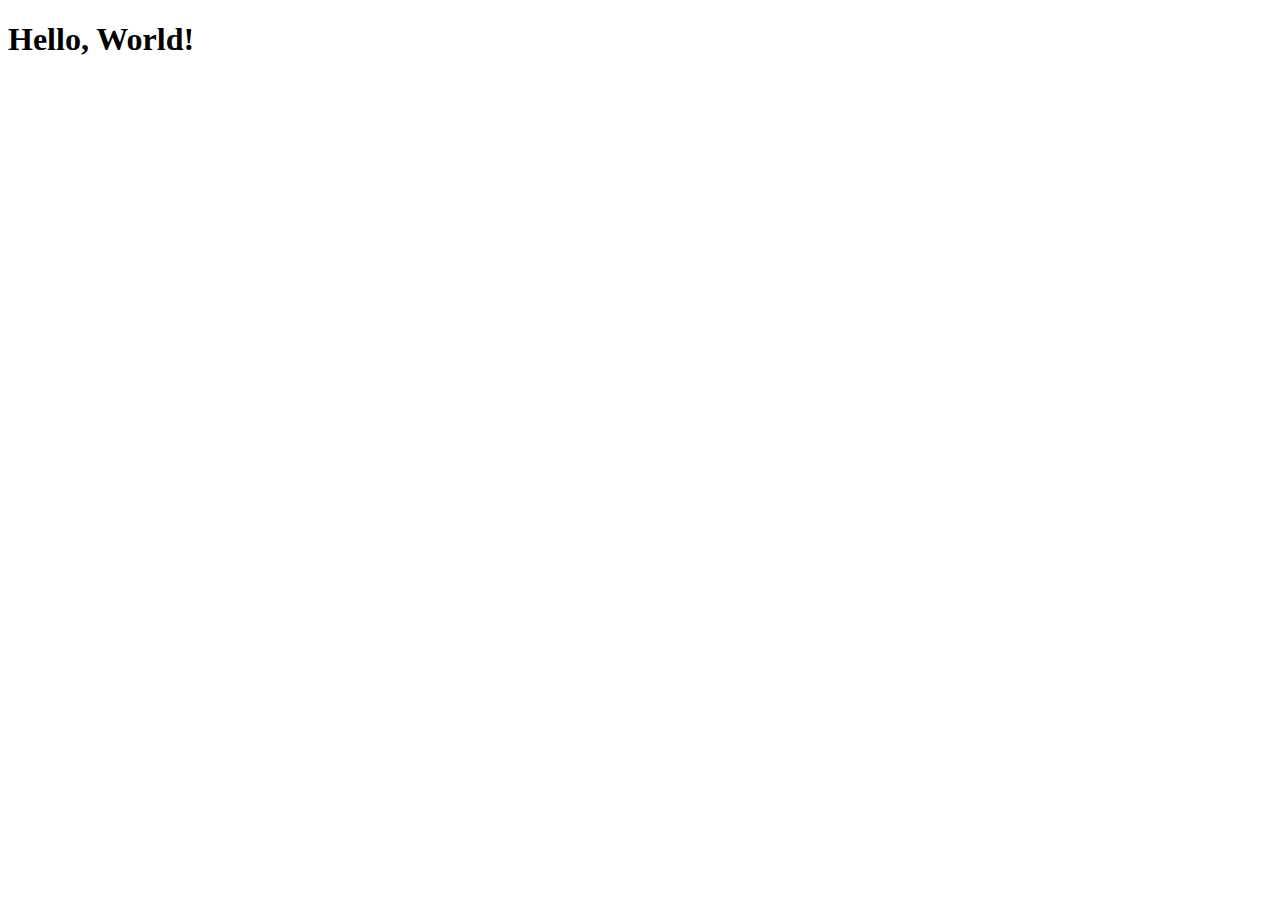
==== index.html @ 06d2bc15 "Create index.html" ====
<!DOCTYPE html>
<html lang="en">
<head>
    <meta charset="UTF-8">
    <meta http-equiv="X-UA-Compatible" content="IE=edge">
    <meta name="viewport" content="width=device-width, initial-scale=1.0">
    <title>Document</title>
</head>
<body>
    <h1>Hello, World!</h1>
</body>
</html>
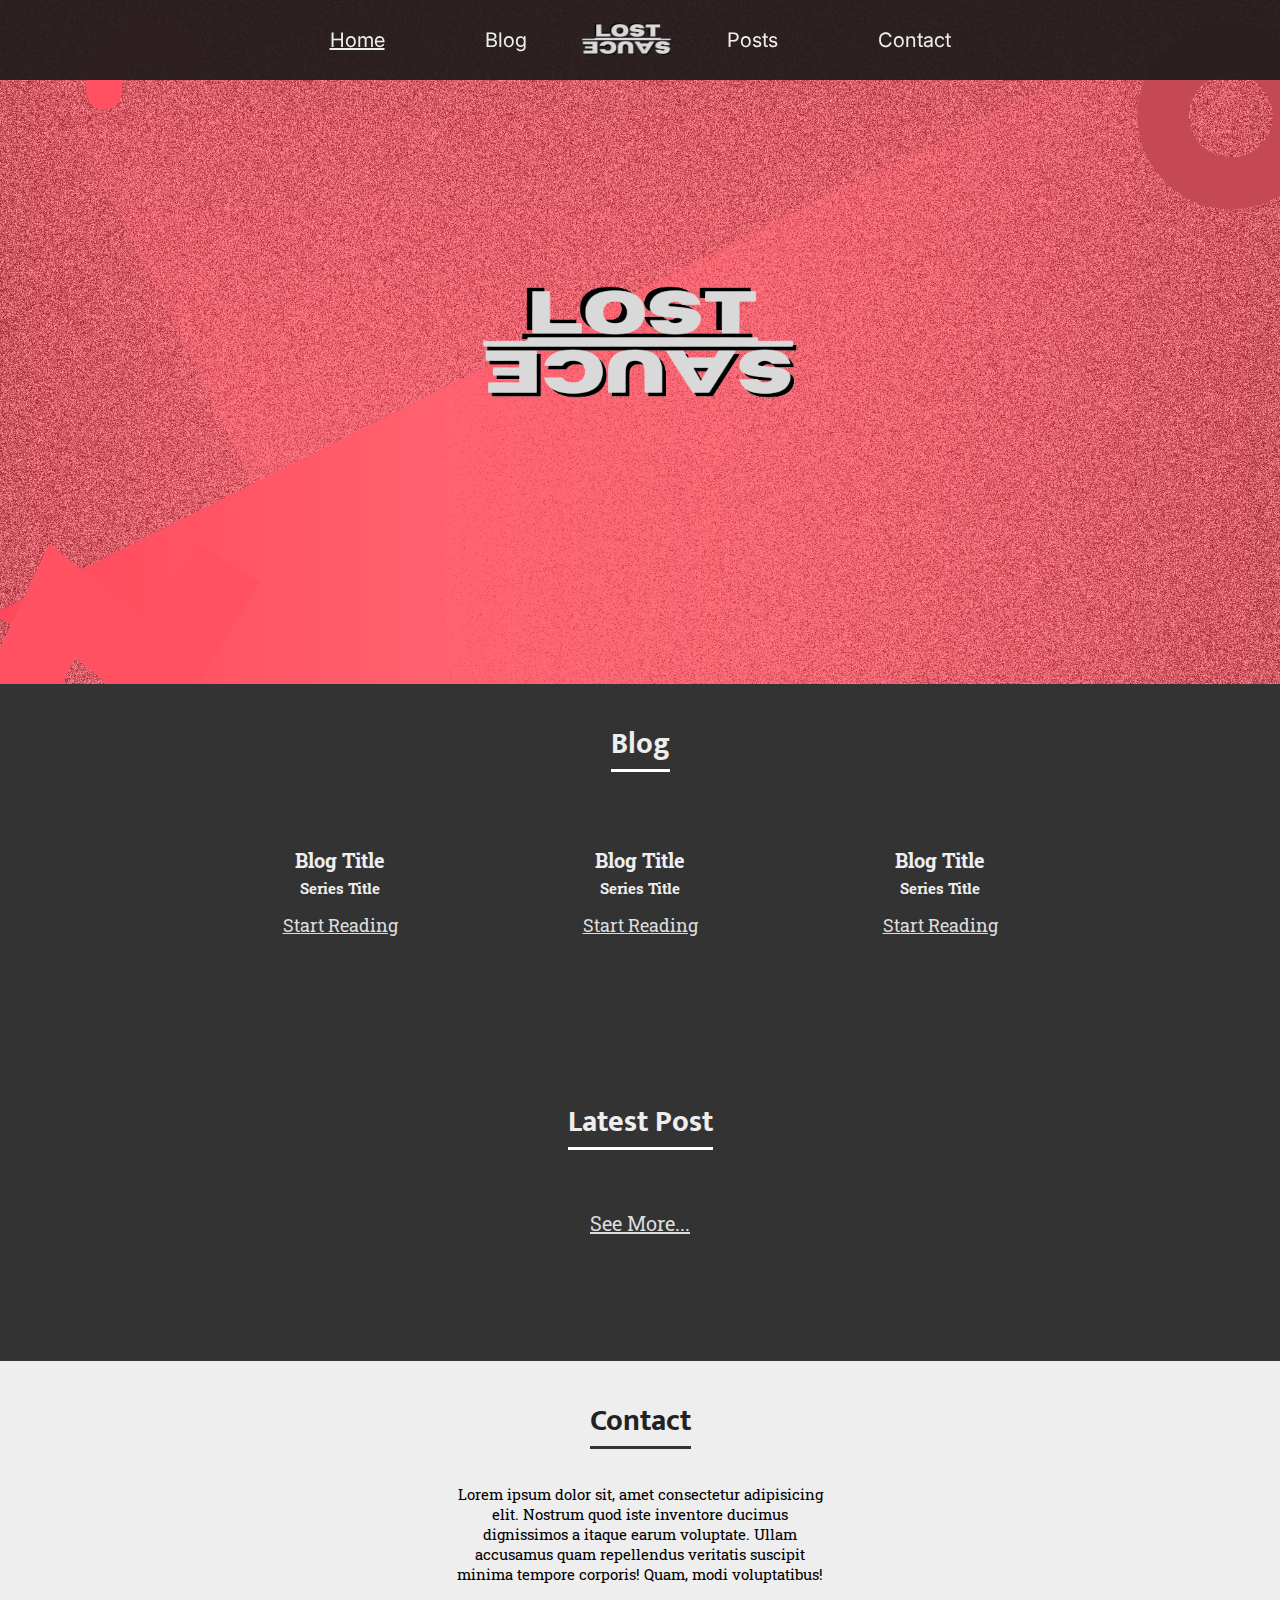
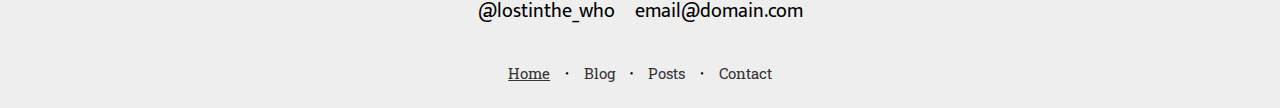
==== commit 12965149: "Update index.html and main.css" ====
--- a/index.html
+++ b/index.html
@@ -4,9 +4,109 @@
     <meta charset="UTF-8">
     <meta http-equiv="X-UA-Compatible" content="IE=edge">
     <meta name="viewport" content="width=device-width, initial-scale=1.0">
-    <title>Document</title>
+    <title>Lost in the Sauce</title>
+    <link rel="stylesheet" href="/main.css">
+    <link rel="stylesheet" href="/menuicon.css">
+    <link rel="stylesheet" href="https://devoffline.com/cdn/css/scrollbar.css">
 </head>
 <body>
-    <h1>Hello, World!</h1>
+    <div onclick="toggleNav();" class="menu-icon"></div>
+    <header>
+        <nav>
+            <ul class="nav-list">
+                <li class="nav-link">
+                    <a onclick="mobileLinks();" class="current" href="/">Home</a>
+                </li>
+                <li class="nav-link">
+                    <a onclick="mobileLinks();" href="/blog">Blog</a>
+                </li>
+                <div class="nav-brand active">
+                    <img src="/images/logo.png" alt="">
+                </div>
+                <li class="nav-link">
+                    <a onclick="mobileLinks();" href="/posts">Posts</a>
+                </li>
+                <li class="nav-link">
+                    <a onclick="mobileLinks();" href="/#contact">Contact</a>
+                </li>
+            </ul>
+        </nav>
+    </header>
+
+    <main>
+        <div class="hero">
+            <img src="/images/logo.png" alt="">
+        </div>
+
+        <div class="blog">
+            <div class="title">
+                <h2>Blog</h2>
+            </div>
+            <ul class="blog-list">
+                <li class="blog-item">
+                    <img src="https://via.placeholder.com/250" alt="">
+                    <h4>Blog Title</h4>
+                    <h3>Series Title</h3>
+                    <a href="">Start Reading</a>
+                </li>
+                <li class="blog-item">
+                    <img src="https://via.placeholder.com/250" alt="">
+                    <h4>Blog Title</h4>
+                    <h3>Series Title</h3>
+                    <a href="">Start Reading</a>
+                </li>
+                <li class="blog-item">
+                    <img src="https://via.placeholder.com/250" alt="">
+                    <h4>Blog Title</h4>
+                    <h3>Series Title</h3>
+                    <a href="">Start Reading</a>
+                </li>
+            </ul>
+        </div>
+
+        <div class="posts">
+            <div class="title">
+                <h2>Latest Post</h2>
+            </div>
+            <div class="latest-post">
+                <img src="https://via.placeholder.com/250" alt="">
+                <a href="">See More...</a>
+            </div>
+        </div>
+
+        <div class="contact" id="contact">
+            <div class="title">
+                <h2>Contact</h2>
+            </div>
+            <p>Lorem ipsum dolor sit, amet consectetur adipisicing elit. Nostrum quod iste inventore ducimus dignissimos a itaque earum voluptate. Ullam accusamus quam repellendus veritatis suscipit minima tempore corporis! Quam, modi voluptatibus!</p>
+            <ul class="social">
+                <li class="social-media">
+                    @lostinthe_who
+                </li>
+                <li class="social-media">
+                    email@domain.com
+                </li>
+            </ul>
+            <ul class="footer-list">
+                <li class="footer-link">
+                    <a class="current" href="">Home</a>
+                </li>
+                <span>&bull;</span>
+                <li class="footer-link">
+                    <a href="">Blog</a>
+                </li>
+                <span>&bull;</span>
+                <li class="footer-link">
+                    <a href="">Posts</a>
+                </li>
+                <span>&bull;</span>
+                <li class="footer-link">
+                    <a href="">Contact</a>
+                </li>
+            </ul>
+        </div>
+    </main>
+    <script src="https://ajax.googleapis.com/ajax/libs/jquery/3.5.1/jquery.min.js"></script>
+    <script src="/scripts.js"></script>
 </body>
 </html>--- a/main.css
+++ b/main.css
@@ -0,0 +1,239 @@
+@import url('https://fonts.googleapis.com/css2?family=Caveat&family=Inter&family=Lato&family=Mukta&family=Nunito&family=Roboto+Slab&display=swap');
+
+* {
+    margin: 0;
+    padding: 0;
+    box-sizing: border-box;
+}
+
+html {
+    font-size: 10px;
+    overflow-x: hidden;
+}
+
+header {
+    width: 100vw;
+    height: 100vh;
+    background: rgba(25, 25, 25, .9);
+    position: fixed;
+    left: -110vw;
+    transition: all 650ms;
+}
+
+body {
+    background: #333;
+}
+
+.nav-list {
+    width: 100vw;
+    height: 100vh;
+    display: flex;
+    justify-content: center;
+    align-items: center;
+    list-style: none;
+    flex-direction: column;
+}
+
+.nav-link {
+    padding: 2.5rem 0;
+}
+
+.nav-link a {
+    font-size: 2.5rem;
+    font-family: "Inter";
+    color: #eee;
+    text-decoration: none;
+}
+
+.nav-brand img {
+    width: 250px;
+}
+
+.nav-brand {
+    position: relative;
+    left: -210vw;
+    transition: all 1500ms;
+}
+
+.nav-brand.active {
+    left: 0;
+}
+
+.title {
+    display: flex;
+    justify-content: center;
+    align-items: center;
+    padding: 3.5rem 0;
+}
+
+.title h2 {
+    color: #eee;
+    font-size: 3rem;
+    font-family: Mukta;
+    border-bottom: #fff 3.5px solid;
+}
+
+/* hero */
+
+.hero {
+    width: 100vw;
+    height: 76vh;
+    background: url('/images/hero-bg.png') center no-repeat;
+    background-size: cover;
+    display: flex;
+    justify-content: center;
+    align-items: center;
+}
+
+.hero img {
+    width: 350px;
+}
+
+/* blog */
+
+.blog-list {
+    width: 100vw;
+    display: flex;
+    justify-content: center;
+    align-items: center;
+    flex-direction: column;
+    list-style: none;
+}
+
+.blog-item {
+    padding: 2.5rem 0;
+    font-size: 2rem;
+    display: flex;
+    justify-content: center;
+    align-items: center;
+    flex-direction: column;
+    font-family: "Roboto Slab";
+}
+
+.blog-item img {
+    width: 250px;
+    object-fit: cover;
+}
+
+.blog-item h4 {
+    padding: 1.5rem 0 .5rem 0;
+    color: #eee;
+}
+
+.blog-item h3 {
+    padding: 0 0 1.5rem 0;
+    color: #eee;
+    font-size: 1.5rem;
+}
+
+.blog-item a {
+    font-size: 1.8rem;
+    color: #ddd;
+}
+
+/* post */
+
+.posts {
+    padding: 10rem 0;
+}
+
+.latest-post {
+    display: flex;
+    justify-content: center;
+    align-items: center;
+    flex-direction: column;
+}
+
+.latest-post a {
+    font-family: "Roboto Slab";
+    padding: 2.5rem 0;
+    font-size: 2rem;
+    color: #ddd;
+}
+
+/* contact */
+
+.contact {
+    width: 100vw;
+    background: #eee;
+}
+
+.contact .title h2 {
+    color: #222;
+    border-bottom: #333 3.5px solid;
+}
+
+.contact p {
+    font-family: "Roboto Slab";
+    font-size: 1.5rem;
+    text-align: center;
+    margin: 0 2.5rem;
+}
+
+.social {
+    display: flex;
+    justify-content: center;
+    align-items: center;
+    list-style: none;
+}
+
+.social-media {
+    font-size: 2rem;
+    font-family: "Mukta";
+    padding: 1rem;
+}
+
+.footer-list {
+    display: flex;
+    justify-content: center;
+    align-items: center;
+    padding: 2.5rem 0;
+    list-style: none;
+}
+
+.footer-link {
+    padding: 0 1.5rem;
+}
+
+.footer-link a {
+    font-size: 1.5rem;
+    font-family: Roboto Slab;
+    text-decoration: none;
+    color: #333;
+}
+
+a.current {
+    text-decoration: underline;
+}
+
+@media only screen and (min-width: 1000px) {
+    .menu-icon {
+        display: none;
+    }
+    header {
+        left: 0;
+        height: 8rem;
+    }
+    .nav-list {
+        flex-direction: row;
+        height: 8rem;
+    }
+    .nav-link {
+        padding: 0 5rem;
+    }
+    .nav-link a {
+        font-size: 2rem;
+    }
+    .nav-brand img {
+        width: 100px;
+    }
+    .blog-list {
+        flex-direction: row;
+    }
+    .blog-item {
+        padding: 2.5rem;
+    }
+    .contact p {
+        margin: 0 45rem;
+    }
+}--- a/menuicon.css
+++ b/menuicon.css
@@ -0,0 +1,53 @@
+.menu-icon {
+    width: 5rem;
+    height: .5rem;
+    background: #fff;
+    position: absolute;
+    top: 5rem;
+    left: 2.5rem;
+    cursor: pointer;
+    border-radius: 5px;
+    z-index: 99;
+    transition: all 650ms;
+    position: fixed;
+}
+
+.menu-icon::before {
+    content: " ";
+    width: 5rem;
+    height: .5rem;
+    background: #fff;
+    position: absolute;
+    top: 1.5rem;
+    cursor: pointer;
+    border-radius: 5px;
+    transition: all 650ms;
+}
+
+.menu-icon::after {
+    content: " ";
+    width: 5rem;
+    height: .5rem;
+    background: #fff;
+    position: absolute;
+    top: -1.5rem;
+    cursor: pointer;
+    border-radius: 5px;
+    transition: all 650ms;
+}
+
+.menu-icon.active::after {
+    top: 0;
+    z-index: 99;
+}
+
+.menu-icon.active {
+    transform: rotate(45deg);
+    background: rgb(97, 97, 97);
+    z-index: 100;
+}
+
+.menu-icon.active::before {
+    transform: rotate(90deg);
+    top: 0;
+}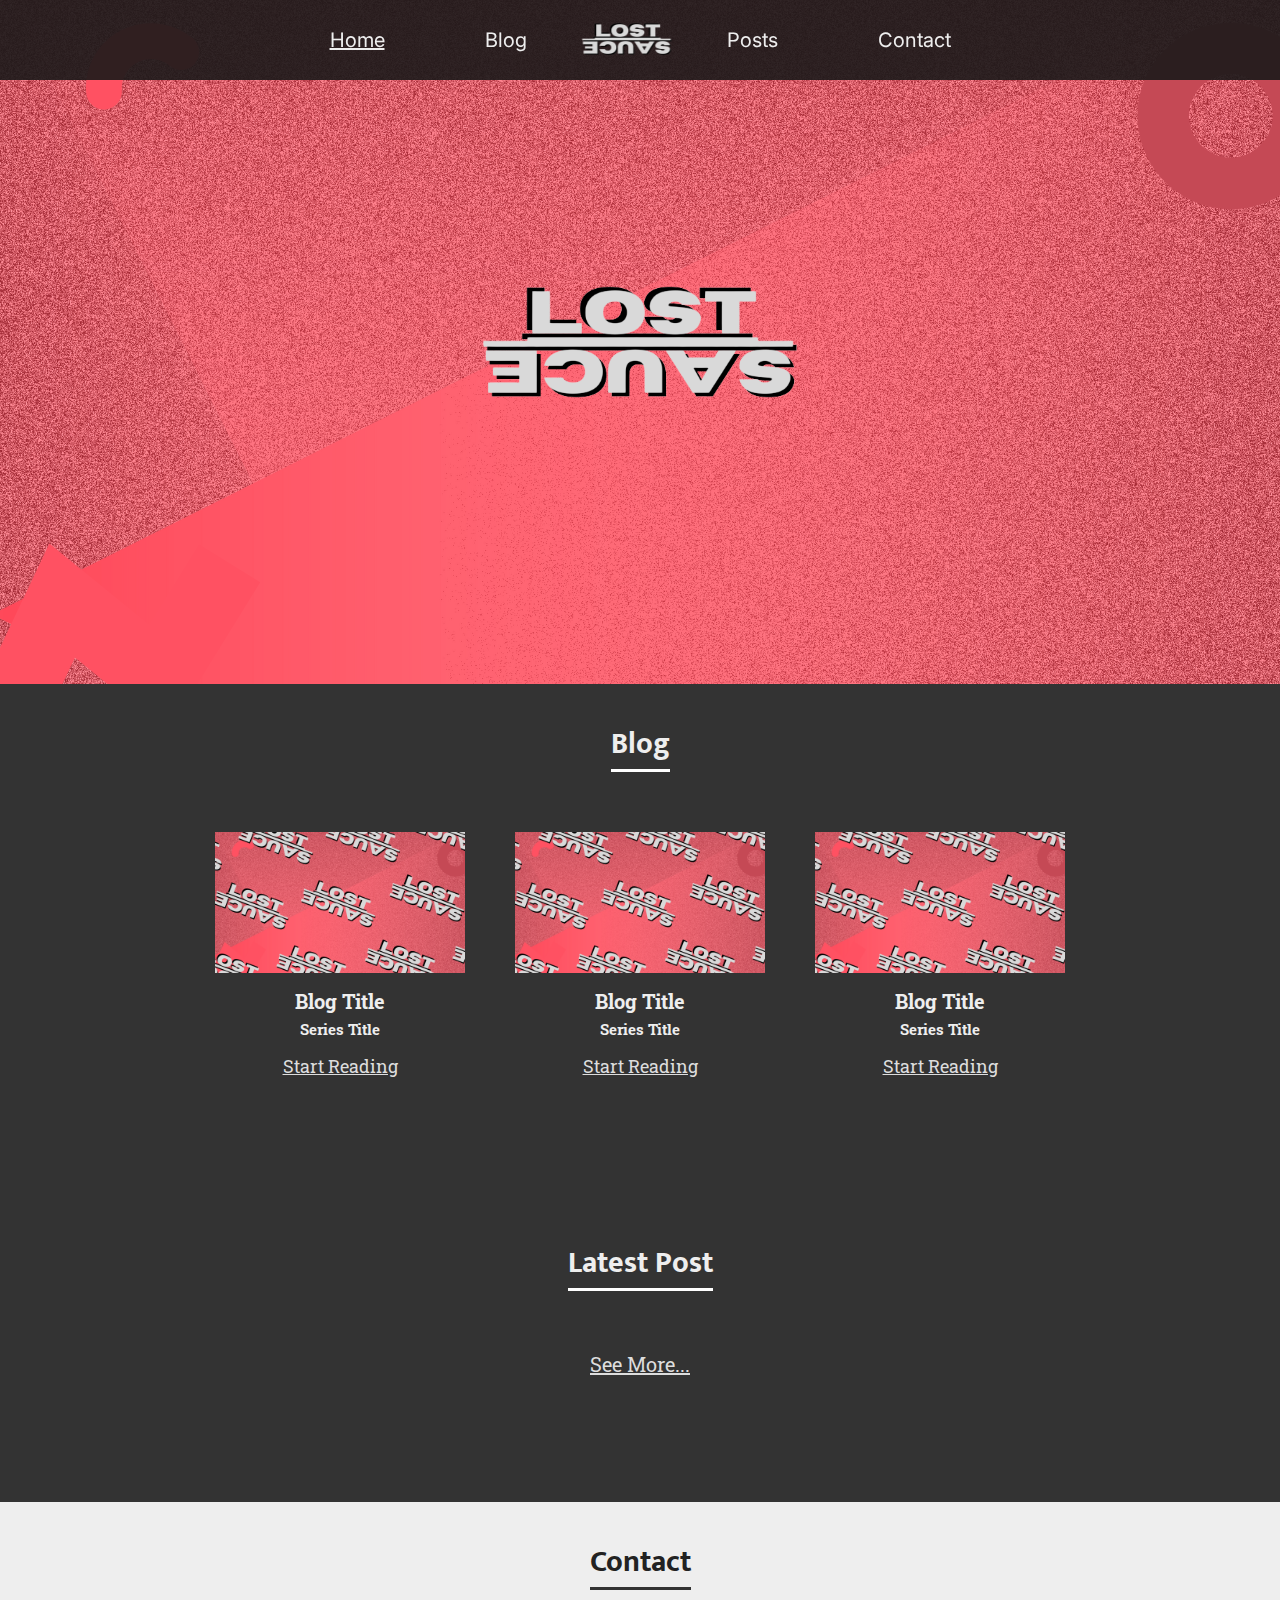
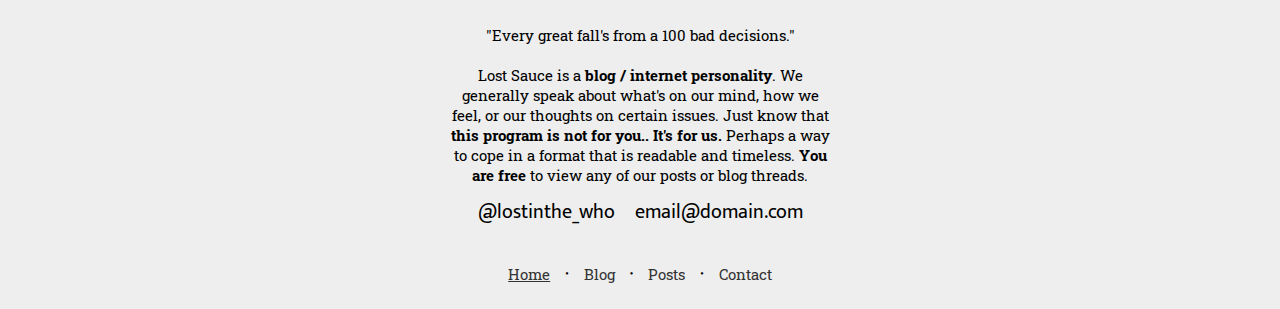
==== commit b21d0595: "Update index.html" ====
--- a/index.html
+++ b/index.html
@@ -8,6 +8,7 @@
     <link rel="stylesheet" href="/main.css">
     <link rel="stylesheet" href="/menuicon.css">
     <link rel="stylesheet" href="https://devoffline.com/cdn/css/scrollbar.css">
+    <link rel="icon" href="/images/favicon.png">
 </head>
 <body>
     <div onclick="toggleNav();" class="menu-icon"></div>
@@ -44,19 +45,19 @@
             </div>
             <ul class="blog-list">
                 <li class="blog-item">
-                    <img src="https://via.placeholder.com/250" alt="">
+                    <img src="/images/placeholder.png" alt="">
                     <h4>Blog Title</h4>
                     <h3>Series Title</h3>
                     <a href="">Start Reading</a>
                 </li>
                 <li class="blog-item">
-                    <img src="https://via.placeholder.com/250" alt="">
+                    <img src="/images/placeholder.png" alt="">
                     <h4>Blog Title</h4>
                     <h3>Series Title</h3>
                     <a href="">Start Reading</a>
                 </li>
                 <li class="blog-item">
-                    <img src="https://via.placeholder.com/250" alt="">
+                    <img src="/images/placeholder.png" alt="">
                     <h4>Blog Title</h4>
                     <h3>Series Title</h3>
                     <a href="">Start Reading</a>
@@ -78,7 +79,10 @@
             <div class="title">
                 <h2>Contact</h2>
             </div>
-            <p>Lorem ipsum dolor sit, amet consectetur adipisicing elit. Nostrum quod iste inventore ducimus dignissimos a itaque earum voluptate. Ullam accusamus quam repellendus veritatis suscipit minima tempore corporis! Quam, modi voluptatibus!</p>
+            <p>"Every great fall's from a 100 bad decisions."
+                <br/><br/>
+                Lost Sauce is a <strong>blog / internet personality</strong>. We generally speak about what's on our mind, how we feel, or our thoughts on certain issues. Just know that <strong>this program is not for you.. It's for us.</strong> Perhaps a way to cope in a format that is readable and timeless. <strong>You are free</strong> to view any of our posts or blog threads.
+            </p>
             <ul class="social">
                 <li class="social-media">
                     @lostinthe_who
--- a/main.css
+++ b/main.css
@@ -22,6 +22,13 @@
 
 body {
     background: #333;
+    min-height: 100vh;
+    display: flex;
+    flex-direction: column;
+}
+
+main {
+    flex-grow: 1;
 }
 
 .nav-list {
@@ -91,6 +98,10 @@
 
 /* blog */
 
+.blog {
+    background: #333;
+}
+
 .blog-list {
     width: 100vw;
     display: flex;
@@ -155,6 +166,7 @@
 
 .contact {
     width: 100vw;
+    height: 100%;
     background: #eee;
 }
 
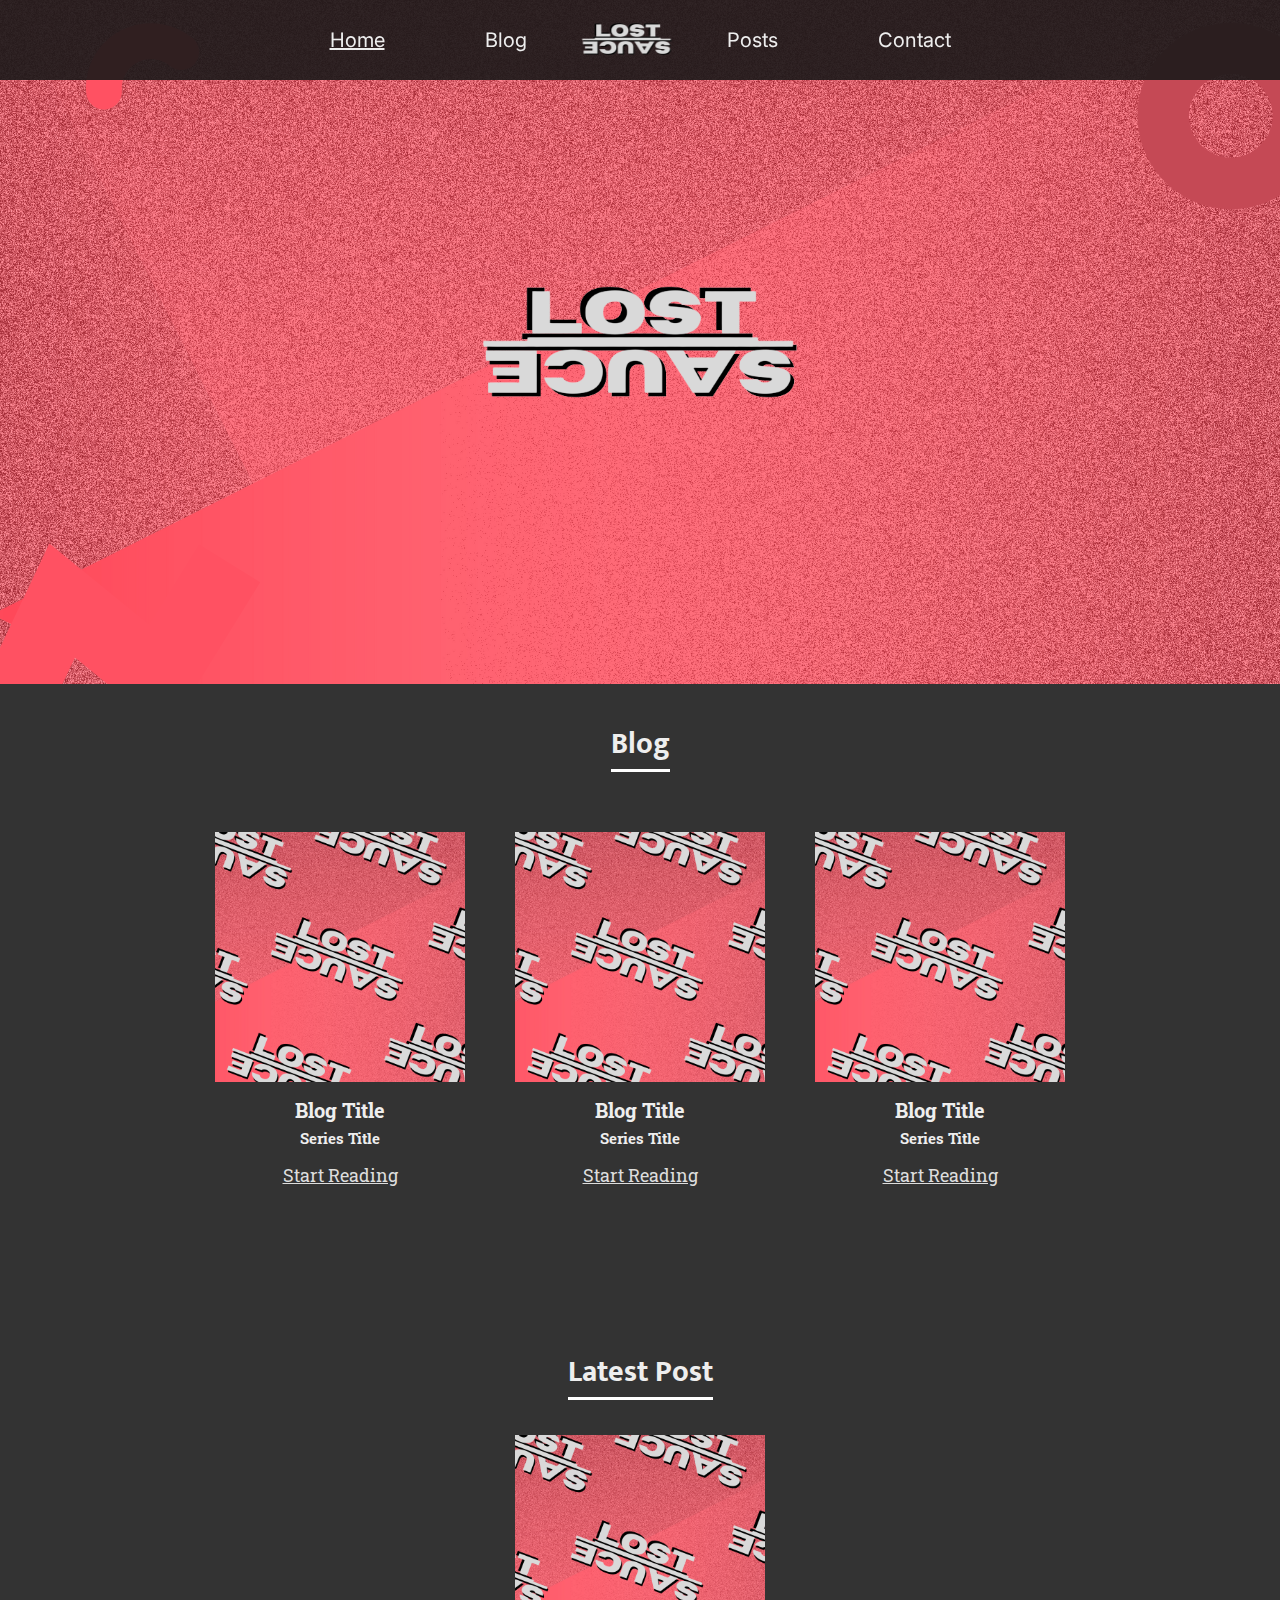
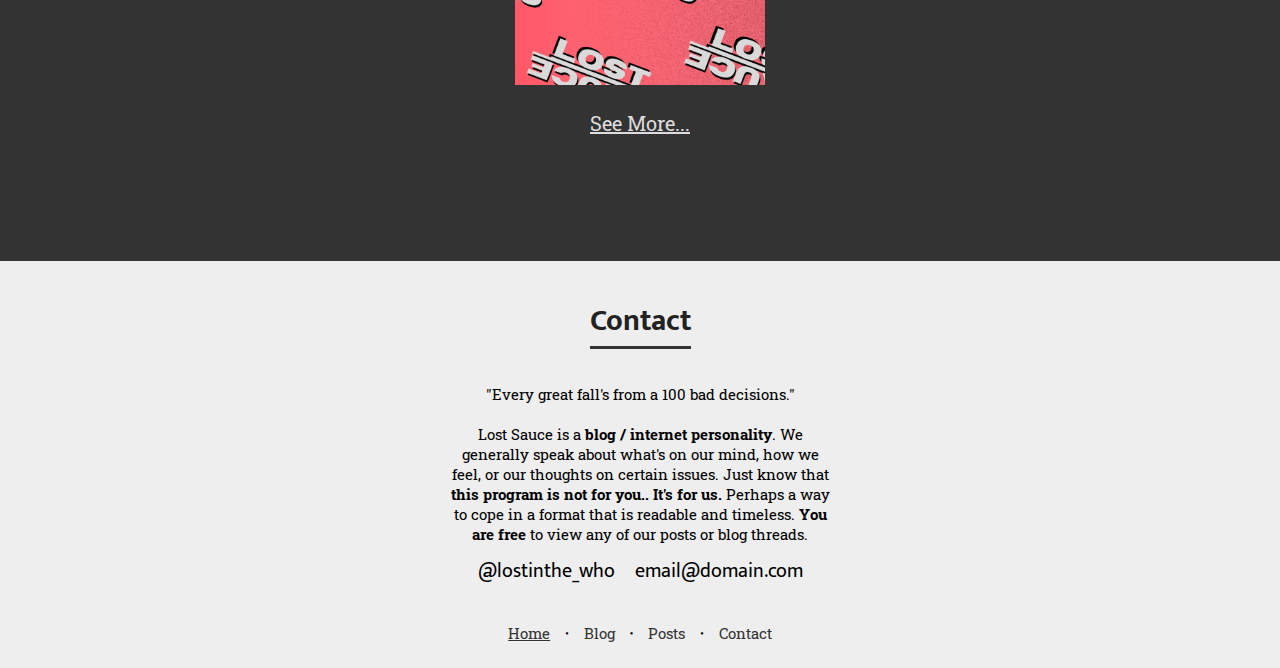
==== commit c45c6edc: "up" ====
--- a/index.html
+++ b/index.html
@@ -70,7 +70,7 @@
                 <h2>Latest Post</h2>
             </div>
             <div class="latest-post">
-                <img src="https://via.placeholder.com/250" alt="">
+                <img src="/images/placeholder.png" alt="">
                 <a href="">See More...</a>
             </div>
         </div>
--- a/main.css
+++ b/main.css
@@ -123,6 +123,7 @@
 
 .blog-item img {
     width: 250px;
+    height: 250px;
     object-fit: cover;
 }
 
@@ -153,6 +154,12 @@
     justify-content: center;
     align-items: center;
     flex-direction: column;
+}
+
+.latest-post img {
+    width: 250px;
+    height: 250px;
+    object-fit: cover;
 }
 
 .latest-post a {
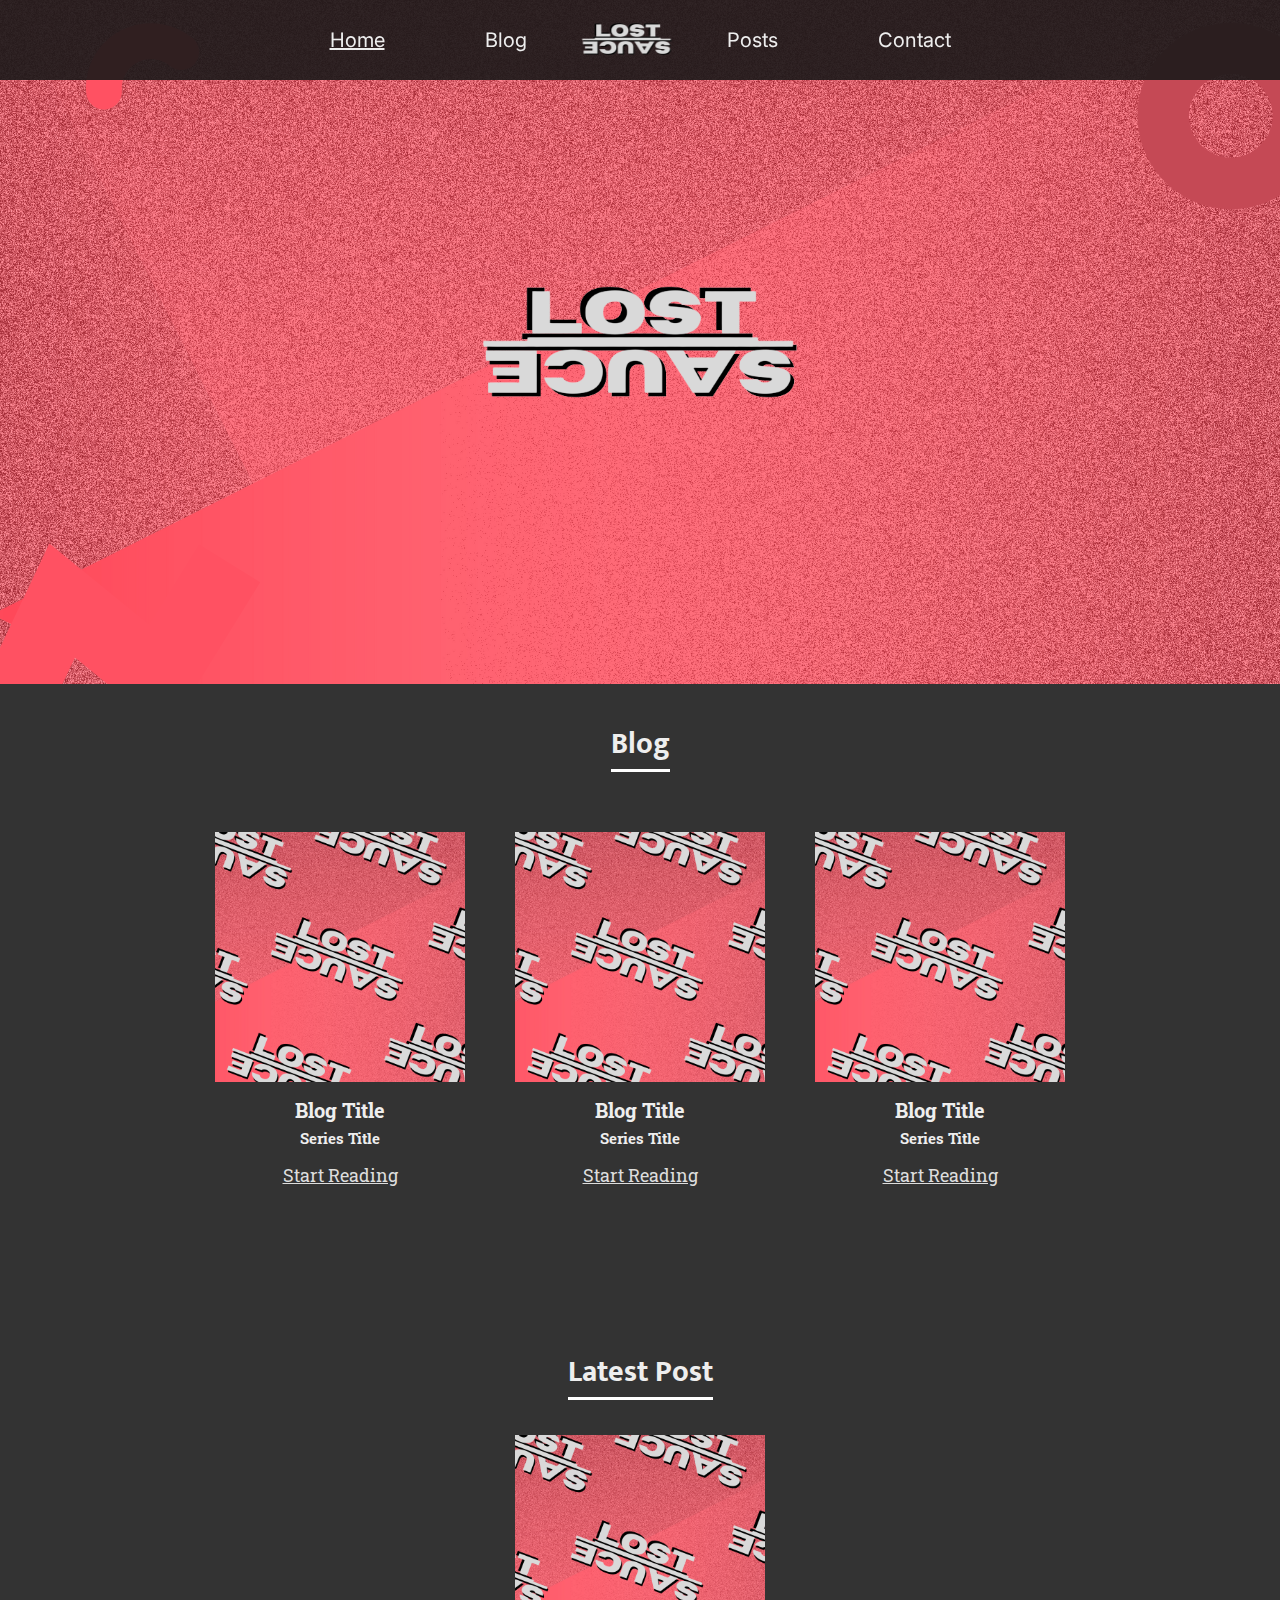
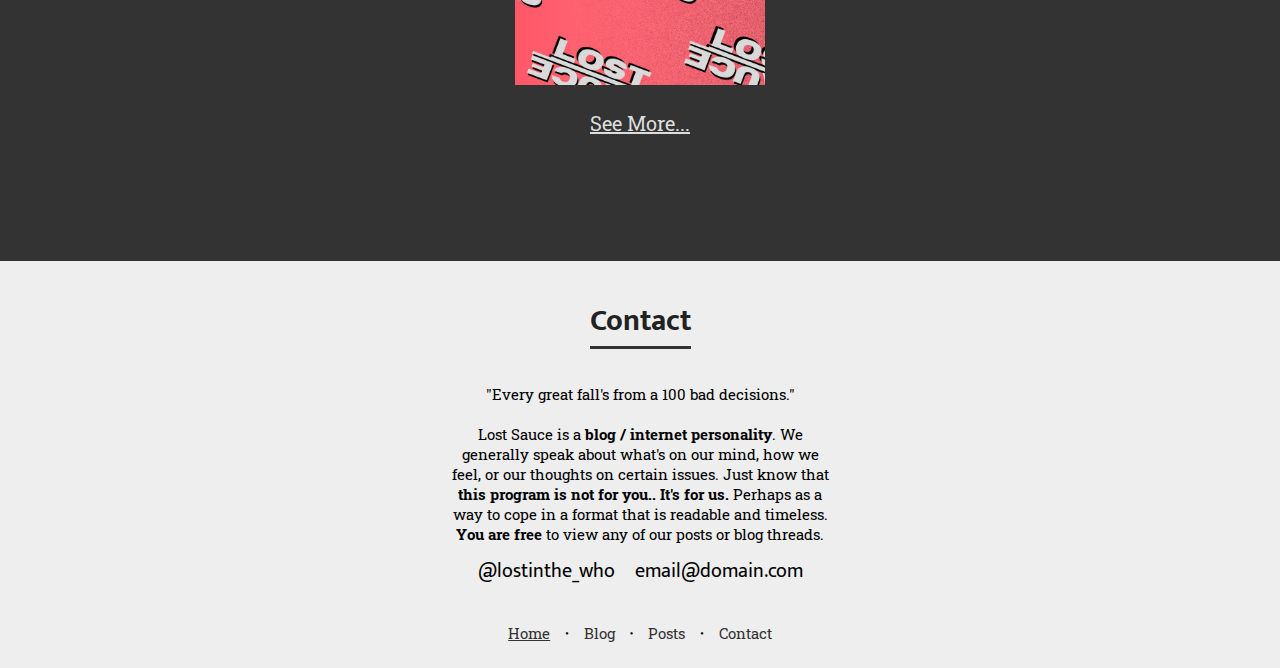
==== commit 26fbe3b3: "Update index.html" ====
--- a/index.html
+++ b/index.html
@@ -81,7 +81,7 @@
             </div>
             <p>"Every great fall's from a 100 bad decisions."
                 <br/><br/>
-                Lost Sauce is a <strong>blog / internet personality</strong>. We generally speak about what's on our mind, how we feel, or our thoughts on certain issues. Just know that <strong>this program is not for you.. It's for us.</strong> Perhaps a way to cope in a format that is readable and timeless. <strong>You are free</strong> to view any of our posts or blog threads.
+                Lost Sauce is a <strong>blog / internet personality</strong>. We generally speak about what's on our mind, how we feel, or our thoughts on certain issues. Just know that <strong>this program is not for you.. It's for us.</strong> Perhaps as a way to cope in a format that is readable and timeless. <strong>You are free</strong> to view any of our posts or blog threads.
             </p>
             <ul class="social">
                 <li class="social-media">
